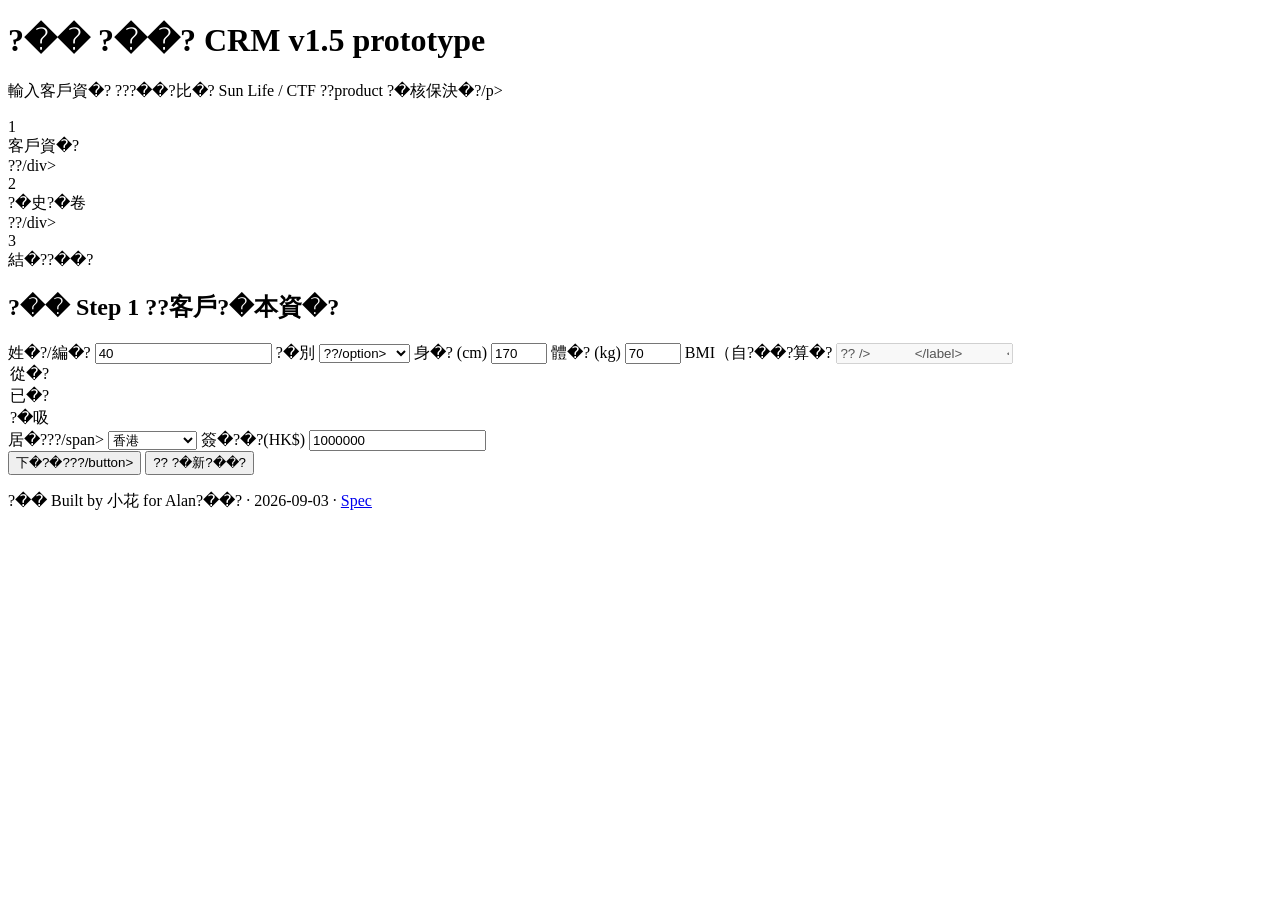
==== index.html @ 6117f290 "Deploy: index.html" ====
<!DOCTYPE html>
<html lang="zh-HK">
<head>
  <meta charset="UTF-8" />
  <meta name="viewport" content="width=device-width, initial-scale=1.0" />
  <title>?��? CRM ??Underwriting Comparison</title>
  <link rel="stylesheet" href="styles.css?v=20260903-1740" />
  <script src="engine/rule-engine.js?v=20260903-1740"></script>
  <script src="sample-rules.js?v=20260903-1740"></script>
  <script src="disclaimer.js?v=20260903-1740"></script>
</head>
<body>
  <div class="container">
    <header>
      <h1>?�� ?��? CRM <span class="version">v1.5 prototype</span></h1>
      <p class="subtitle">輸入客戶資�? ???��?比�? Sun Life / CTF ??product ?�核保決�?/p>
    </header>

    <main>
      <!-- ?�?�?� Step Indicator ?�?�?� -->
      <div class="step-indicator">
        <div class="step active" data-step="1">
          <div class="step-num">1</div>
          <div class="step-label">客戶資�?</div>
        </div>
        <div class="step-arrow">??/div>
        <div class="step" data-step="2">
          <div class="step-num">2</div>
          <div class="step-label">?�史?�卷</div>
        </div>
        <div class="step-arrow">??/div>
        <div class="step" data-step="3">
          <div class="step-num">3</div>
          <div class="step-label">結�??��?</div>
        </div>
      </div>

      <!-- ?�?�?� Wizard Panes ?�?�?� -->
      <div class="wizard">
        <!-- Step 1: Client Profile -->
        <section class="step-pane" data-step="1">
          <h2>?�� Step 1 ??客戶?�本資�?</h2>
          <div class="form-grid">
            <label>
              <span>姓�?/編�?</span>
              <input type="text" id="clientName" placeholder="例�??�大?? />
            </label>
            <label>
              <span>年齡</span>
              <input type="number" id="age" min="0" max="100" value="40" />
            </label>
            <label>
              <span>?�別</span>
              <select id="sex">
                <option value="M">??/option>
                <option value="F">�?/option>
              </select>
            </label>
            <label>
              <span>身�? (cm)</span>
              <input type="number" id="height_cm" min="50" max="250" value="170" />
            </label>
            <label>
              <span>體�? (kg)</span>
              <input type="number" id="weight_kg" min="10" max="300" value="70" />
            </label>
            <label>
              <span>BMI（自?��?算�?</span>
              <input type="text" id="bmi_display" disabled value="?? />
            </label>
            <label>
              <span>?��?</span>
              <select id="smoker">
                <option value="never">從�?</option>
                <option value="former">已�?</option>
                <option value="current">?�吸</option>
              </select>
            </label>
            <label>
              <span>居�???/span>
              <select id="country">
                <option value="HK">香港</option>
                <option value="MO">澳�?</option>
                <option value="CN">中�??�地</option>
                <option value="OTHER">海�?</option>
              </select>
            </label>
            <label>
              <span>簽�?�?(HK$)</span>
              <input type="number" id="sum_assured" min="0" value="1000000" />
            </label>
          </div>
        </section>

        <!-- Step 2: Conditions Checklist -->
        <section class="step-pane" data-step="2" style="display:none">
          <h2>?�� Step 2 ???�史?�卷</h2>
          <p class="muted" style="margin-bottom:1rem;">?�選客戶?��??�史，並填寫?��?細�?（年齡、控?��?度、�?程�?）�?/p>
          <div id="conditionsContainer">
            <p class="muted">載入條件中�?/p>
          </div>
        </section>

        <!-- Step 3: Review + Results -->
        <section class="step-pane" data-step="3" style="display:none">
          <h2>?? Step 3 ???��?結�?</h2>
          <div id="reviewSummary" style="margin-bottom: 1rem;"></div>
          <div id="resultsSummary"></div>
          <table id="resultsTable">
            <thead>
              <tr>
                <th>保險?�司</th>
                <th>?�佳決�?/th>
                <th>?��?product</th>
                <th>?��???/th>
                <th>?�費 %</th>
                <th>?�數</th>
                <th>?��? / ?�置</th>
              </tr>
            </thead>
            <tbody></tbody>
          </table>
          <div class="result-actions">
            <button id="exportBtn" class="ghost" style="display:none">?? 複製結�? JSON</button>
            <button id="printBtn" class="ghost" style="display:none">?���?下�? PDF ?��?</button>
            <button id="historyBtn" class="ghost">?? 歷史記�?</button>
          </div>
          <div class="disclaimer">
            ?��? <strong>?�責?��?</strong>：本系統?��??�部?�考�?實�??��?決�?以�??�公?�為準�?            客戶資�?屬�?密�?請遵�?PDPO ?��???          </div>
        </section>

        <!-- ?�?�?� Wizard Navigation ?�?�?� -->
        <div class="wizard-nav no-print">
          <button id="wizardPrev" class="ghost" style="display:none">??上�?�?/button>
          <button id="wizardNext" class="primary">下�?�???/button>
          <button id="wizardCalc" class="primary" style="display:none">?? 計�??��?決�?</button>
          <button id="wizardReset" class="ghost">?? ?�新?��?</button>
        </div>
      </div>
    </main>

    <footer class="no-print">
      <p>?�� Built by 小花 for Alan?��? · 2026-09-03 · <a href="https://github.com/alan9820/underwriting-crm/blob/main/docs/spec.md">Spec</a></p>
    </footer>
  </div>

  <div class="history-panel no-print" id="historyPanel"></div>

  <script src="app.js"></script>
</body>
</html>
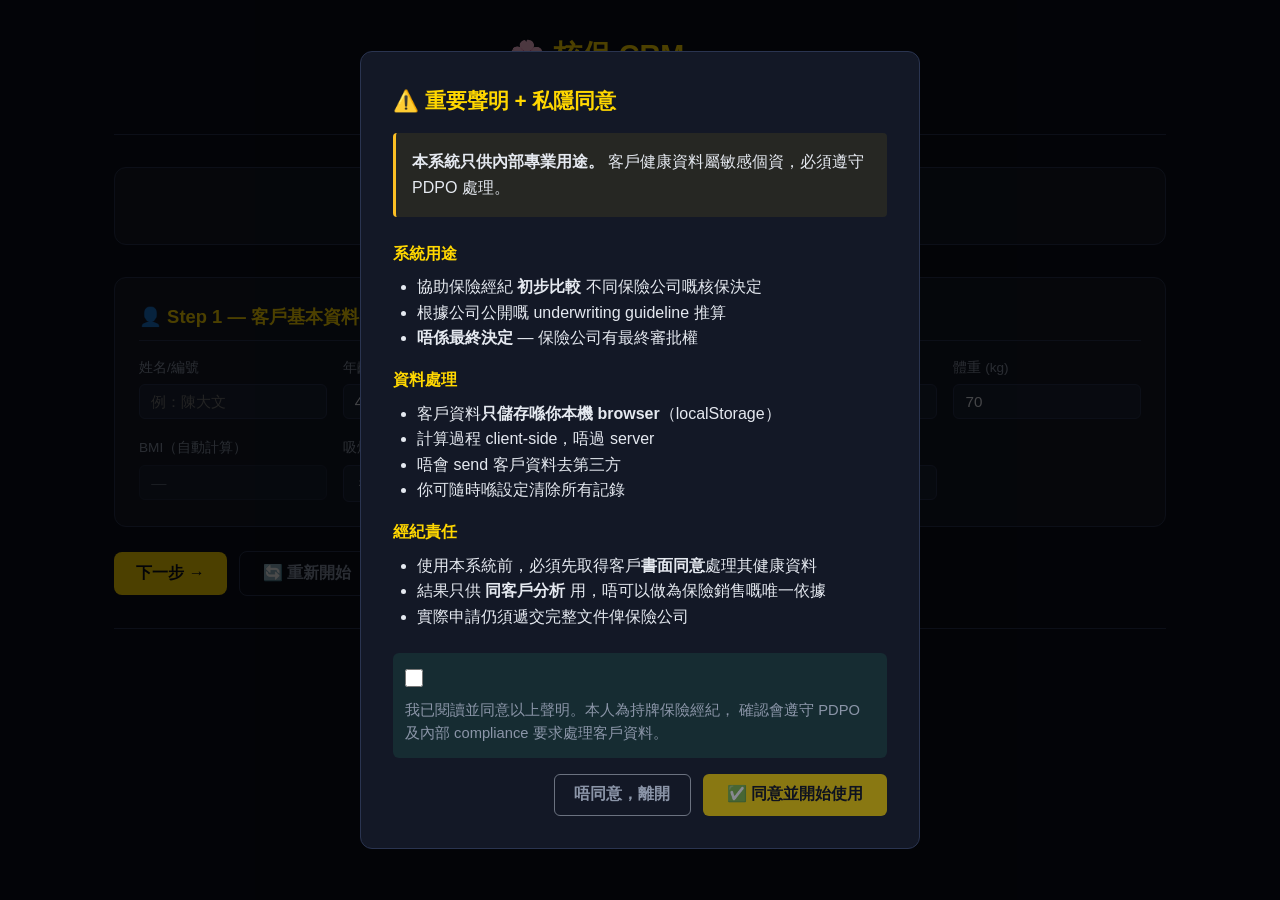
==== commit bbff50a4: "BOM fix UTF-8: index.html" ====
--- a/index.html
+++ b/index.html
@@ -3,90 +3,90 @@
 <head>
   <meta charset="UTF-8" />
   <meta name="viewport" content="width=device-width, initial-scale=1.0" />
-  <title>?��? CRM ??Underwriting Comparison</title>
-  <link rel="stylesheet" href="styles.css?v=20260903-1740" />
-  <script src="engine/rule-engine.js?v=20260903-1740"></script>
-  <script src="sample-rules.js?v=20260903-1740"></script>
-  <script src="disclaimer.js?v=20260903-1740"></script>
+  <title>核保 CRM — Underwriting Comparison</title>
+  <link rel="stylesheet" href="styles.css?v=20260903-1825" />
+  <script src="engine/rule-engine.js?v=20260903-1825"></script>
+  <script src="sample-rules.js?v=20260903-1825"></script>
+  <script src="disclaimer.js?v=20260903-1825"></script>
 </head>
 <body>
   <div class="container">
     <header>
-      <h1>?�� ?��? CRM <span class="version">v1.5 prototype</span></h1>
-      <p class="subtitle">輸入客戶資�? ???��?比�? Sun Life / CTF ??product ?�核保決�?/p>
+      <h1>🌸 核保 CRM <span class="version">v1.5 prototype</span></h1>
+      <p class="subtitle">輸入客戶資料 → 即時比較 Sun Life / CTF 各 product 嘅核保決定</p>
     </header>
 
     <main>
-      <!-- ?�?�?� Step Indicator ?�?�?� -->
+      <!-- ─── Step Indicator ─── -->
       <div class="step-indicator">
         <div class="step active" data-step="1">
           <div class="step-num">1</div>
-          <div class="step-label">客戶資�?</div>
+          <div class="step-label">客戶資料</div>
         </div>
-        <div class="step-arrow">??/div>
+        <div class="step-arrow">→</div>
         <div class="step" data-step="2">
           <div class="step-num">2</div>
-          <div class="step-label">?�史?�卷</div>
+          <div class="step-label">病史問卷</div>
         </div>
-        <div class="step-arrow">??/div>
+        <div class="step-arrow">→</div>
         <div class="step" data-step="3">
           <div class="step-num">3</div>
-          <div class="step-label">結�??��?</div>
+          <div class="step-label">結果報告</div>
         </div>
       </div>
 
-      <!-- ?�?�?� Wizard Panes ?�?�?� -->
+      <!-- ─── Wizard Panes ─── -->
       <div class="wizard">
         <!-- Step 1: Client Profile -->
         <section class="step-pane" data-step="1">
-          <h2>?�� Step 1 ??客戶?�本資�?</h2>
+          <h2>👤 Step 1 — 客戶基本資料</h2>
           <div class="form-grid">
             <label>
-              <span>姓�?/編�?</span>
-              <input type="text" id="clientName" placeholder="例�??�大?? />
+              <span>姓名/編號</span>
+              <input type="text" id="clientName" placeholder="例：陳大文" />
             </label>
             <label>
               <span>年齡</span>
               <input type="number" id="age" min="0" max="100" value="40" />
             </label>
             <label>
-              <span>?�別</span>
+              <span>性別</span>
               <select id="sex">
-                <option value="M">??/option>
-                <option value="F">�?/option>
+                <option value="M">男</option>
+                <option value="F">女</option>
               </select>
             </label>
             <label>
-              <span>身�? (cm)</span>
+              <span>身高 (cm)</span>
               <input type="number" id="height_cm" min="50" max="250" value="170" />
             </label>
             <label>
-              <span>體�? (kg)</span>
+              <span>體重 (kg)</span>
               <input type="number" id="weight_kg" min="10" max="300" value="70" />
             </label>
             <label>
-              <span>BMI（自?��?算�?</span>
-              <input type="text" id="bmi_display" disabled value="?? />
+              <span>BMI（自動計算）</span>
+              <input type="text" id="bmi_display" disabled value="—" />
             </label>
             <label>
-              <span>?��?</span>
+              <span>吸煙</span>
               <select id="smoker">
-                <option value="never">從�?</option>
-                <option value="former">已�?</option>
-                <option value="current">?�吸</option>
+                <option value="never">從不</option>
+                <option value="former">已戒</option>
+                <option value="current">現吸</option>
               </select>
             </label>
             <label>
-              <span>居�???/span>
+              <span>居住地</span>
               <select id="country">
                 <option value="HK">香港</option>
-                <option value="MO">澳�?</option>
-                <option value="CN">中�??�地</option>
-                <option value="OTHER">海�?</option>
+                <option value="MO">澳門</option>
+                <option value="CN">中國內地</option>
+                <option value="OTHER">海外</option>
               </select>
             </label>
             <label>
-              <span>簽�?�?(HK$)</span>
+              <span>簽約額 (HK$)</span>
               <input type="number" id="sum_assured" min="0" value="1000000" />
             </label>
           </div>
@@ -94,53 +94,55 @@
 
         <!-- Step 2: Conditions Checklist -->
         <section class="step-pane" data-step="2" style="display:none">
-          <h2>?�� Step 2 ???�史?�卷</h2>
-          <p class="muted" style="margin-bottom:1rem;">?�選客戶?��??�史，並填寫?��?細�?（年齡、控?��?度、�?程�?）�?/p>
+          <h2>🏥 Step 2 — 病史問卷</h2>
+          <p class="muted" style="margin-bottom:1rem;">剔選客戶有嘅病史，並填寫相關細節（年齡、控制程度、病程等）。</p>
           <div id="conditionsContainer">
-            <p class="muted">載入條件中�?/p>
+            <p class="muted">載入條件中…</p>
           </div>
         </section>
 
         <!-- Step 3: Review + Results -->
         <section class="step-pane" data-step="3" style="display:none">
-          <h2>?? Step 3 ???��?結�?</h2>
+          <h2>📊 Step 3 — 核保結果</h2>
           <div id="reviewSummary" style="margin-bottom: 1rem;"></div>
           <div id="resultsSummary"></div>
           <table id="resultsTable">
             <thead>
               <tr>
-                <th>保險?�司</th>
-                <th>?�佳決�?/th>
-                <th>?��?product</th>
-                <th>?��???/th>
-                <th>?�費 %</th>
-                <th>?�數</th>
-                <th>?��? / ?�置</th>
+                <th>保險公司</th>
+                <th>最佳決定</th>
+                <th>最佳 product</th>
+                <th>接受率</th>
+                <th>加費 %</th>
+                <th>倍數</th>
+                <th>拒保 / /</th>
               </tr>
             </thead>
             <tbody></tbody>
           </table>
           <div class="result-actions">
-            <button id="exportBtn" class="ghost" style="display:none">?? 複製結�? JSON</button>
-            <button id="printBtn" class="ghost" style="display:none">?���?下�? PDF ?��?</button>
-            <button id="historyBtn" class="ghost">?? 歷史記�?</button>
+            <button id="exportBtn" class="ghost" style="display:none">📋 複製結果 JSON</button>
+            <button id="printBtn" class="ghost" style="display:none">🖨️ 下載 PDF 報告</button>
+            <button id="historyBtn" class="ghost">📂 歷史記錄</button>
           </div>
           <div class="disclaimer">
-            ?��? <strong>?�責?��?</strong>：本系統?��??�部?�考�?實�??��?決�?以�??�公?�為準�?            客戶資�?屬�?密�?請遵�?PDPO ?��???          </div>
+            ⚠️ <strong>免責聲明</strong>：本系統只供內部參考，實際核保決定以保險公司為準。
+            客戶資料屬機密，請遵守 PDPO 處理。
+          </div>
         </section>
 
-        <!-- ?�?�?� Wizard Navigation ?�?�?� -->
+        <!-- ─── Wizard Navigation ─── -->
         <div class="wizard-nav no-print">
-          <button id="wizardPrev" class="ghost" style="display:none">??上�?�?/button>
-          <button id="wizardNext" class="primary">下�?�???/button>
-          <button id="wizardCalc" class="primary" style="display:none">?? 計�??��?決�?</button>
-          <button id="wizardReset" class="ghost">?? ?�新?��?</button>
+          <button id="wizardPrev" class="ghost" style="display:none">← 上一步</button>
+          <button id="wizardNext" class="primary">下一步 →</button>
+          <button id="wizardCalc" class="primary" style="display:none">🔍 計算核保決定</button>
+          <button id="wizardReset" class="ghost">🔄 重新開始</button>
         </div>
       </div>
     </main>
 
     <footer class="no-print">
-      <p>?�� Built by 小花 for Alan?��? · 2026-09-03 · <a href="https://github.com/alan9820/underwriting-crm/blob/main/docs/spec.md">Spec</a></p>
+      <p>🌸 Built by 小花 for Alan老闆 · 2026-09-03 · <a href="https://github.com/alan9820/underwriting-crm/blob/main/docs/spec.md">Spec</a></p>
     </footer>
   </div>
 
--- a/styles.css
+++ b/styles.css
@@ -0,0 +1,493 @@
+/* 核保 CRM — minimal CSS, no framework */
+:root {
+  --bg: #0a0e1a;
+  --bg-card: #131826;
+  --bg-card-2: #1a2235;
+  --border: #2a3450;
+  --text: #e5e9f0;
+  --text-muted: #8b95a8;
+  --accent: #ffd700;
+  --accent-dim: #d4af00;
+  --green: #34d399;
+  --yellow: #fbbf24;
+  --orange: #fb923c;
+  --red: #ef4444;
+  --gray: #6b7280;
+}
+
+* { box-sizing: border-box; margin: 0; padding: 0; }
+
+body {
+  font-family: -apple-system, BlinkMacSystemFont, "PingFang HK", "Microsoft JhengHei", sans-serif;
+  background: var(--bg);
+  color: var(--text);
+  line-height: 1.6;
+  min-height: 100vh;
+}
+
+.container {
+  max-width: 1100px;
+  margin: 0 auto;
+  padding: 2rem 1.5rem;
+}
+
+header {
+  text-align: center;
+  margin-bottom: 2rem;
+  padding-bottom: 1.5rem;
+  border-bottom: 1px solid var(--border);
+}
+
+h1 {
+  font-size: 1.8rem;
+  color: var(--accent);
+  margin-bottom: 0.5rem;
+}
+
+h1 .version {
+  font-size: 0.7rem;
+  color: var(--text-muted);
+  font-weight: normal;
+  margin-left: 0.5rem;
+}
+
+.subtitle {
+  color: var(--text-muted);
+  font-size: 0.95rem;
+}
+
+/* ─── Step Indicator ─── */
+.step-indicator {
+  display: flex;
+  align-items: center;
+  justify-content: center;
+  gap: 1rem;
+  margin-bottom: 2rem;
+  padding: 1rem;
+  background: var(--bg-card);
+  border-radius: 12px;
+  border: 1px solid var(--border);
+}
+
+.step {
+  display: flex;
+  align-items: center;
+  gap: 0.5rem;
+  padding: 0.5rem 1rem;
+  border-radius: 8px;
+  background: transparent;
+  color: var(--text-muted);
+  transition: all 0.2s;
+}
+
+.step.active {
+  background: var(--bg-card-2);
+  color: var(--accent);
+  font-weight: 600;
+}
+
+.step.active .step-num {
+  background: var(--accent);
+  color: var(--bg);
+}
+
+.step.completed {
+  color: var(--green);
+}
+
+.step.completed .step-num {
+  background: var(--green);
+  color: var(--bg);
+}
+
+.step-num {
+  display: inline-flex;
+  align-items: center;
+  justify-content: center;
+  width: 28px;
+  height: 28px;
+  border-radius: 50%;
+  background: var(--border);
+  color: var(--text);
+  font-weight: 700;
+  font-size: 0.9rem;
+}
+
+.step-arrow {
+  color: var(--text-muted);
+  font-size: 1.2rem;
+}
+
+/* ─── Wizard ─── */
+.wizard {
+  position: relative;
+}
+
+.step-pane {
+  background: var(--bg-card);
+  border: 1px solid var(--border);
+  border-radius: 12px;
+  padding: 1.5rem;
+  margin-bottom: 1.5rem;
+  animation: fadeIn 0.3s ease-in-out;
+}
+
+.step-pane h2 {
+  color: var(--accent);
+  font-size: 1.15rem;
+  margin-bottom: 1rem;
+  padding-bottom: 0.5rem;
+  border-bottom: 1px solid var(--border);
+}
+
+@keyframes fadeIn {
+  from { opacity: 0; transform: translateY(10px); }
+  to { opacity: 1; transform: translateY(0); }
+}
+
+/* ─── Form ─── */
+.form-grid {
+  display: grid;
+  grid-template-columns: repeat(auto-fit, minmax(180px, 1fr));
+  gap: 1rem;
+}
+
+label {
+  display: flex;
+  flex-direction: column;
+  gap: 0.35rem;
+  font-size: 0.85rem;
+  color: var(--text-muted);
+}
+
+label span { font-weight: 500; }
+
+input, select, textarea {
+  background: var(--bg-card-2);
+  border: 1px solid var(--border);
+  border-radius: 6px;
+  padding: 0.5rem 0.7rem;
+  color: var(--text);
+  font-size: 0.95rem;
+  font-family: inherit;
+  transition: border-color 0.15s;
+}
+
+input:focus, select:focus, textarea:focus {
+  outline: none;
+  border-color: var(--accent);
+}
+
+input:disabled {
+  color: var(--text-muted);
+  opacity: 0.6;
+}
+
+.condition-block {
+  background: var(--bg-card-2);
+  border: 1px solid var(--border);
+  border-radius: 8px;
+  padding: 1rem;
+  margin-bottom: 0.75rem;
+}
+
+.condition-block label.cond-toggle {
+  flex-direction: row;
+  align-items: center;
+  cursor: pointer;
+  color: var(--text);
+  font-size: 0.95rem;
+  margin-bottom: 0;
+}
+
+.condition-block label.cond-toggle input { width: auto; margin-right: 0.5rem; }
+
+.condition-details {
+  margin-top: 0.75rem;
+  padding-top: 0.75rem;
+  border-top: 1px solid var(--border);
+  display: none;
+  grid-template-columns: repeat(auto-fit, minmax(140px, 1fr));
+  gap: 0.75rem;
+}
+
+.condition-block.active .condition-details { display: grid; }
+
+/* ─── Wizard Nav ─── */
+.wizard-nav {
+  display: flex;
+  gap: 0.75rem;
+  margin-top: 1rem;
+  align-items: center;
+  flex-wrap: wrap;
+}
+
+button {
+  background: var(--accent);
+  color: var(--bg);
+  border: none;
+  padding: 0.7rem 1.4rem;
+  border-radius: 8px;
+  font-size: 1rem;
+  font-weight: 600;
+  cursor: pointer;
+  transition: transform 0.1s, opacity 0.15s;
+}
+
+button:hover { opacity: 0.9; }
+button:active { transform: scale(0.98); }
+button:disabled {
+  background: var(--border);
+  color: var(--text-muted);
+  cursor: not-allowed;
+  opacity: 0.5;
+}
+
+button.ghost {
+  background: transparent;
+  border: 1px solid var(--border);
+  color: var(--text-muted);
+}
+
+button.ghost:hover {
+  border-color: var(--accent);
+  color: var(--accent);
+}
+
+/* ─── Results Table ─── */
+#resultsTable {
+  width: 100%;
+  border-collapse: collapse;
+  margin-top: 1rem;
+  font-size: 0.92rem;
+}
+
+#resultsTable th, #resultsTable td {
+  text-align: left;
+  padding: 0.7rem 0.5rem;
+  border-bottom: 1px solid var(--border);
+}
+
+#resultsTable th {
+  color: var(--accent);
+  font-weight: 600;
+  font-size: 0.85rem;
+}
+
+#resultsTable tbody tr:hover { background: var(--bg-card-2); }
+
+.outcome-badge {
+  display: inline-block;
+  padding: 0.2rem 0.6rem;
+  border-radius: 4px;
+  font-size: 0.85rem;
+  font-weight: 600;
+}
+
+.outcome-standard { background: rgba(52, 211, 153, 0.2); color: var(--green); }
+.outcome-loading_mild { background: rgba(251, 191, 36, 0.2); color: var(--yellow); }
+.outcome-loading_moderate { background: rgba(251, 146, 60, 0.2); color: var(--orange); }
+.outcome-loading_high { background: rgba(239, 68, 68, 0.2); color: var(--red); }
+.outcome-exclusion { background: rgba(107, 114, 128, 0.3); color: var(--gray); }
+.outcome-individual_consideration { background: rgba(251, 191, 36, 0.15); color: var(--yellow); }
+.outcome-postpone { background: rgba(251, 146, 60, 0.3); color: var(--orange); }
+.outcome-decline { background: rgba(239, 68, 68, 0.4); color: var(--red); }
+
+.confidence-bar {
+  display: inline-block;
+  width: 80px;
+  height: 8px;
+  background: var(--bg-card-2);
+  border-radius: 4px;
+  overflow: hidden;
+  vertical-align: middle;
+  margin-right: 0.5rem;
+}
+
+.confidence-fill {
+  height: 100%;
+  background: var(--accent);
+  transition: width 0.3s;
+}
+
+.disclaimer {
+  margin-top: 1.5rem;
+  padding: 0.75rem 1rem;
+  background: rgba(251, 191, 36, 0.1);
+  border-left: 3px solid var(--yellow);
+  border-radius: 4px;
+  font-size: 0.85rem;
+  color: var(--text-muted);
+}
+
+.result-actions {
+  display: flex;
+  gap: 0.75rem;
+  margin-top: 1rem;
+}
+
+.history-panel {
+  position: fixed;
+  bottom: 1rem;
+  right: 1rem;
+  width: 340px;
+  max-height: 70vh;
+  background: var(--bg-card);
+  border: 1px solid var(--border);
+  border-radius: 8px;
+  padding: 1rem;
+  box-shadow: 0 4px 16px rgba(0,0,0,0.5);
+  z-index: 99;
+  display: none;
+  overflow-y: auto;
+}
+
+.history-panel.open { display: block; }
+
+.history-panel h3 {
+  color: var(--accent);
+  font-size: 1rem;
+  margin-bottom: 0.75rem;
+  padding-bottom: 0.5rem;
+  border-bottom: 1px solid var(--border);
+}
+
+.history-item {
+  background: var(--bg-card-2);
+  border-radius: 6px;
+  padding: 0.6rem;
+  margin-bottom: 0.5rem;
+  font-size: 0.85rem;
+  cursor: pointer;
+  transition: background 0.15s;
+}
+
+.history-item:hover { background: var(--border); }
+
+.history-item .h-name { color: var(--text); font-weight: 600; }
+.history-item .h-meta { color: var(--text-muted); font-size: 0.78rem; margin-top: 0.2rem; }
+.history-item .h-outcome { color: var(--accent); font-size: 0.78rem; margin-top: 0.2rem; }
+
+footer {
+  text-align: center;
+  color: var(--text-muted);
+  font-size: 0.85rem;
+  padding-top: 2rem;
+  border-top: 1px solid var(--border);
+  margin-top: 2rem;
+}
+
+footer a { color: var(--accent-dim); text-decoration: none; }
+footer a:hover { text-decoration: underline; }
+
+.muted { color: var(--text-muted); font-size: 0.85rem; }
+
+/* ─── Review Summary (Step 3) ─── */
+#reviewSummary {
+  background: var(--bg-card-2);
+  border-radius: 6px;
+  padding: 0.75rem 1rem;
+  font-size: 0.92rem;
+  color: var(--text);
+}
+
+/* ─── Print / PDF Export Styles ─── */
+@media print {
+  body {
+    background: white;
+    color: black;
+    font-size: 11pt;
+  }
+
+  .container { max-width: 100%; padding: 0; }
+
+  .no-print, .wizard-nav, .step-indicator, footer, .result-actions, .history-panel {
+    display: none !important;
+  }
+
+  header {
+    border-bottom: 2px solid #000;
+    margin-bottom: 1rem;
+    padding-bottom: 0.5rem;
+  }
+
+  h1 {
+    color: black;
+    font-size: 1.4rem;
+  }
+
+  .subtitle {
+    color: #333;
+    font-size: 0.85rem;
+  }
+
+  /* Print all 3 steps */
+  .step-pane {
+    display: block !important;
+    background: white !important;
+    border: 1px solid #999 !important;
+    color: black !important;
+    page-break-inside: avoid;
+    margin-bottom: 1rem;
+    padding: 0.75rem;
+  }
+
+  .step-pane h2 {
+    color: black;
+    border-bottom: 1px solid #333;
+    font-size: 1.1rem;
+    margin-bottom: 0.5rem;
+  }
+
+  label, .muted, body, input, select, textarea {
+    color: black !important;
+  }
+
+  input, select {
+    background: white !important;
+    border: 1px solid #999 !important;
+  }
+
+  #resultsTable th {
+    color: black !important;
+    background: #eee !important;
+  }
+
+  #resultsTable td {
+    color: black !important;
+    border-bottom: 1px solid #ccc !important;
+  }
+
+  .outcome-badge {
+    border: 1px solid #333 !important;
+    color: black !important;
+    background: white !important;
+  }
+
+  .disclaimer {
+    background: white !important;
+    border-left: 2px solid #000 !important;
+    color: black !important;
+  }
+
+  /* Add report header when printing */
+  header::after {
+    content: "核保準入報告 | Insurance Pre-Underwriting Report | 生成日期: " var(--report-date);
+    display: block;
+    font-size: 0.85rem;
+    color: #555;
+    margin-top: 0.5rem;
+    font-weight: normal;
+  }
+}
+
+@media (max-width: 640px) {
+  .container { padding: 1rem; }
+  h1 { font-size: 1.4rem; }
+  .form-grid { grid-template-columns: 1fr; }
+  .step-indicator { flex-wrap: wrap; gap: 0.5rem; padding: 0.5rem; }
+  .step { padding: 0.3rem 0.6rem; font-size: 0.85rem; }
+  .step-arrow { display: none; }
+  .step-label { display: none; }
+  .step-num { width: 24px; height: 24px; font-size: 0.85rem; }
+}
